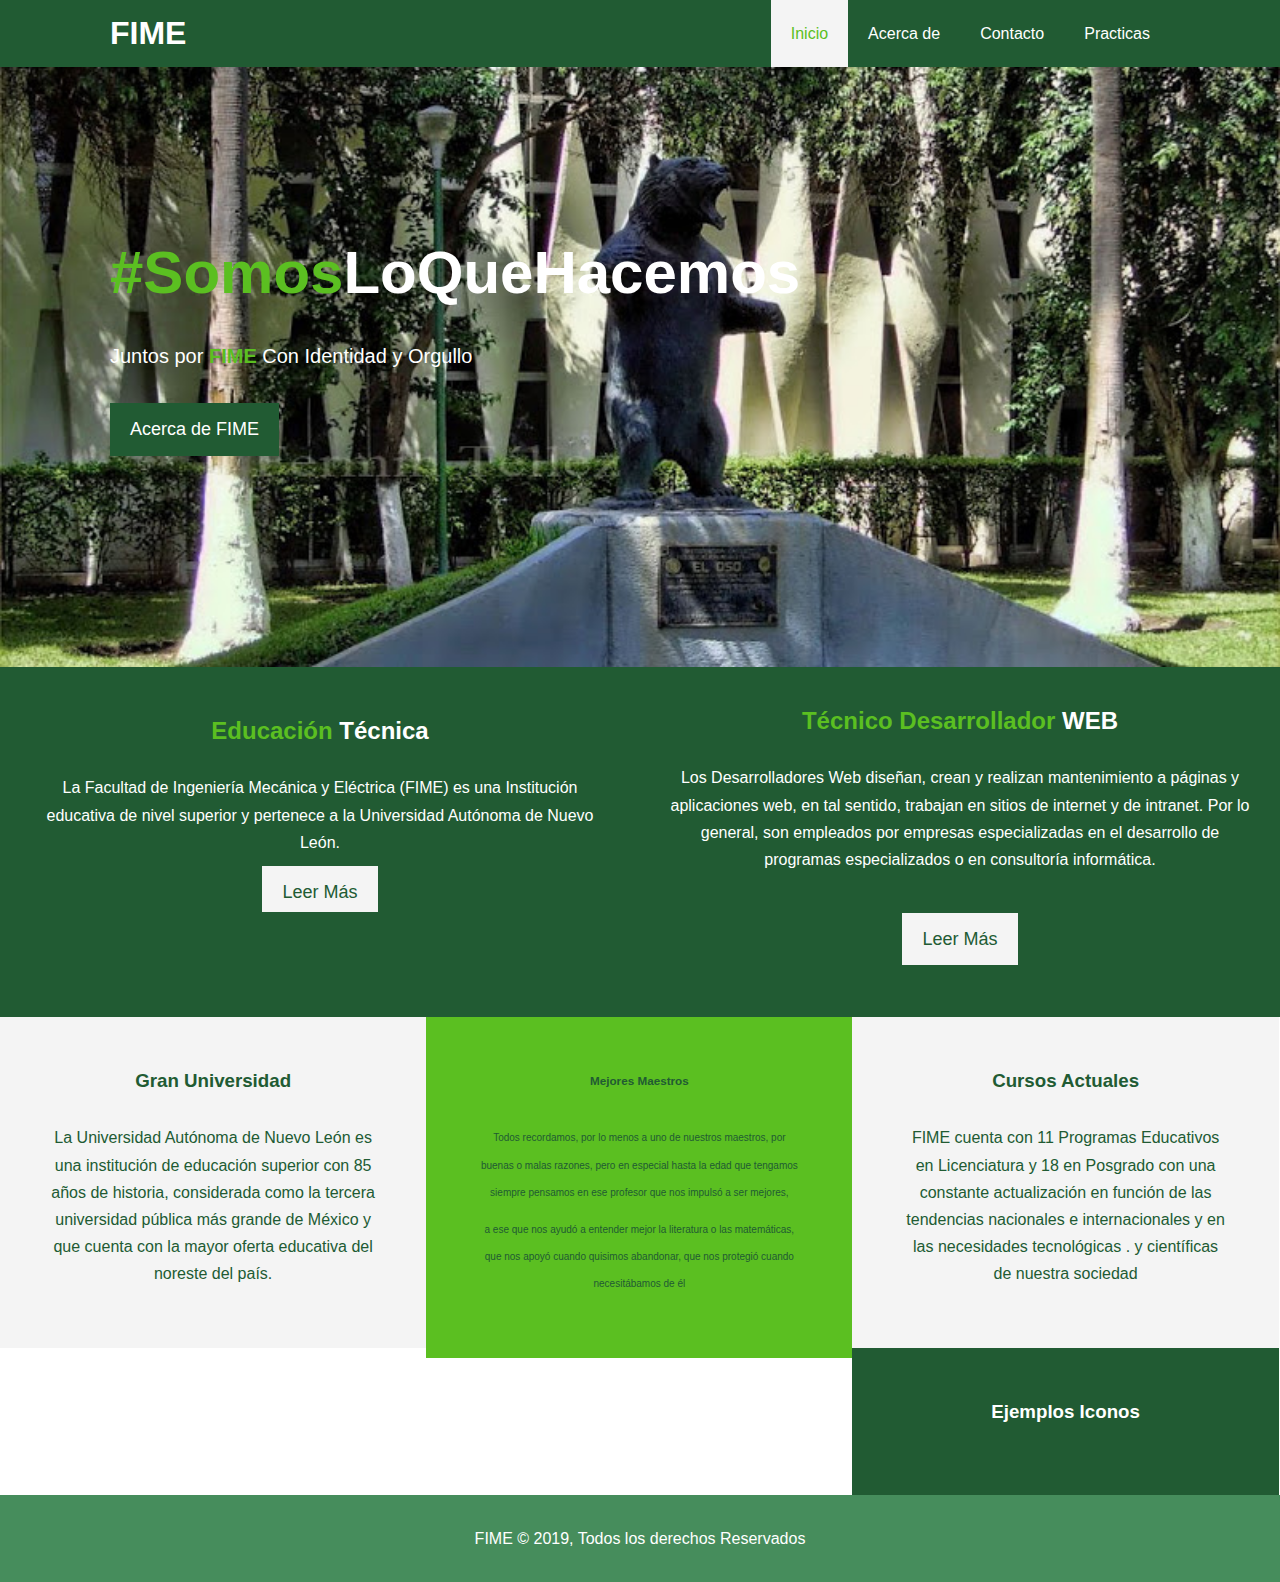
==== index.html @ ee2815a7 "Update index.html" ====
<!DOCTYPE html>
<html lang="en">
<head>
  <meta charset="UTF-8">
  <meta name="viewport" content="width=device-width, initial-scale=1.0">
  <meta http-equiv="X-UA-Compatible" content="ie=edge">
  <meta name="description" content="Ante Proyecto">
  <meta name="keywords" content="university, facultad, ingenieria, mecanica, electrica">
  <title>FIME | Educación Técnica</title>
  <link rel="stylesheet" type="text/css" href="./css/styles.css">
</head>
<body>
  <header>
    <nav id="navbar">
      <div class="container">
        <h1 class="logo" title="FIME Educación Técnica"><a href="../index.html">FIME</a></h1>
        <ul>
          <li><a class="current" href="../index.html">Inicio</a></li>
          <li><a href="../about.html">Acerca de</a></li>
          <li><a href="../contact.html">Contacto</a></li>
          <li><a href="../practicas.html">Practicas</a></li>
        </ul>
      </div>
    </nav>
    <div id="welcome">
      <div class="container">
        <div class="welcome-content">
          <h1><span class="text-primary">#Somos</span>LoQueHacemos</h1>
          <p class="lead">Juntos por <span class="text-primary"><b>FIME</b></span> Con Identidad y Orgullo</p>
          <a href="/about.html" class="btn">Acerca de FIME</a>
        </div>
      </div>
    </div>
  </header>

  <section id="home-info" class="bg-dark">
    <div class="info-img"></div>
    <div class="info-content1">
      <h2>
        <span class="text-primary">Educación</span> Técnica
      </h2>
      <p>La Facultad de Ingeniería Mecánica y Eléctrica (FIME) es una Institución educativa de nivel superior y pertenece a la Universidad Autónoma de Nuevo León.</p>
      <a href="/about.html" class="btn btn-light">Leer Más</a>
    </div>

    <div class="info-content">
      <h2>
        <span class="text-primary">Técnico Desarrollador</span> WEB
      </h2>
      <p>Los Desarrolladores Web diseñan, crean y realizan mantenimiento a páginas y aplicaciones web, en tal sentido, trabajan en sitios de internet y de intranet. Por lo general, son empleados por empresas especializadas en el desarrollo de programas especializados o en consultoría informática.</p>
      <a href="/practicas.html" class="btn btn-light">Leer Más</a>
    </div>

  </section>
<!-- https://fontawesome.com/icons-->
  <section id="features">
    <div class="box bg-light">
      <i class="fas fa-university fa-3x"></i>
      <h3>Gran Universidad</h3>
      <p>La Universidad Autónoma de Nuevo León es una institución de educación superior con 85 años de historia, considerada como la tercera universidad pública más grande de México y que cuenta con la mayor oferta educativa del noreste del país.</p>
    </div>
   
  
    <div class="box bg-primary">
  <i class="fab fa-apple fa-3x"></i>
      <h3>Mejores Maestros</h3>
      <p>Todos recordamos, por lo menos a uno de nuestros maestros, por buenas o malas razones, pero en especial hasta la edad que tengamos siempre pensamos en ese profesor que nos impulsó a ser mejores,</p>
    <p> a ese que nos ayudó a entender mejor la literatura o las matemáticas, que nos apoyó cuando quisimos abandonar, que nos protegió cuando necesitábamos de él</p>
    </div>
    <div class="box bg-light">
      <i class="fab fa-angular fa-3x"></i>
      <h3>Cursos Actuales</h3>
      <p>FIME cuenta con 11 Programas Educativos en Licenciatura y 18 en Posgrado con una constante actualización en función de las tendencias nacionales e internacionales y en las necesidades tecnológicas .
y científicas de nuestra sociedad</p>
    </div>
  
    <div class="box bg-dark">
        <h3>Ejemplos Iconos </h3>
<i class="fab fa-android fa-3x"></i>
<i class="fab fa-avianex fa-3x"></i>
<i class="fas fa-baseball-ball fa-3x"></i>
<i class="fas fa-battery-full fa-3x"></i>
<i class="fas fa-bomb fa-3x"></i>
<i class="fas fa-bone fa-3x"></i>
<i class="fab fa-bluetooth fa-3x"></i>
<i class="fas fa-bug fa-3x"></i>
<i class="fas fa-building fa-3x"></i>
<i class="fas fa-car-alt fa-3x"></i>
</div>
  </section>
    <div class="clr"></div>
  <footer id="main-footer">
    <p>FIME &copy; 2019, Todos los derechos Reservados</p>
  </footer> 
</body>
</html>
---- css/styles.css ----
/* Reiniciar */
* {
  margin: 0;
  padding: 0;
  box-sizing: border-box;
}

/* Estilo Menú */
html, body {
  font-family: 'Segoe UI', Tahoma, Geneva, Verdana, sans-serif;
  line-height: 1.7em;
}

a {
  color: #333;
  text-decoration: none;
}

h1, h2, h3 {
  padding-bottom: 20px;
}

p {
  margin: 10px 0;
}
/* Clases General */

/* container mantendrá el contenido centrado y con un máximo de ancho */
.container {
  margin: auto;
  max-width: 1100px;
  overflow: auto;
  padding: 0 20px;
}

.text-primary {
  color:#5BBF21;
}
.text-primary1 {
  color:#152ABC;
}

.lead {
  font-size: 20px;
}

.btn {
  display: inline-block;
  font-size: 18px;
  color: #fff;
  background: #215b33;
  padding: 13px 20px;
  border: none;
  cursor: pointer;
}
.btn:hover {
  background: #5BBF21;
}
.btn-light {
  background: #f4f4f4;
  color: #215b33;
}
.bg-dark {
  background: #215b33;
  color: #fff;
}
.bg-light {
  background: #f4f4f4;
  color: #215b33;
}
.bg-primary {
  background: #5BBF21;
  color: #215b33;
  font-size: 10px;
}
.clr {
  clear: both;
}
.l-heading {
  font-size: 40px;
}
.l-heading1 {
  font-size: 40px;
  text-align: center;
  color: #dfe32a;}

/* Padding */

.py-1 { padding: 10px 0; }
.py-2 { padding: 20px 0; }
.py-3 { padding: 30px 0; }

 /* 1- Navbar */
 #navbar {
   background: #215b33;
   color: #fff;
   overflow: auto;
 }
#navbar a {
  color: #fff;
}
#navbar h1 {
  float: left;
  padding-top: 20px;
}
#navbar ul {
  list-style: none;
  float: right;
}
#navbar ul li{
  float: left;
}
#navbar ul li a {
  display: block;
  padding: 20px;
  text-align: center;
}
#navbar ul li a:hover,
#navbar ul li a.current {
  border-color: #3d8e33;
  background: #f4f4f4;
  color: #5BBF21;
}
/* Reiniciar */
* {
  margin: 0;
  padding: 0;
  box-sizing: border-box;
}
/* Bienvenida */

#welcome {
  background: url('../imagenes/welcome_fime.jpg') no-repeat center center/cover;
  height: 600px;
} 
#welcome1 {
  background: url('../imagenes/fondo.jpg') no-repeat center center/cover;
  width: 100%;
  height: 400px;
}
#welcome .welcome-content {
  color: #fff;
  text-align: justify;
  padding-top: 170px;
}
#welcome1 .welcome-content1 {
  color: #Faa;
  text-align: justify;
  padding-top: 20px;
}
#welcome .welcome-content h1 {
  font-size: 60px;
  line-height: 1.2em;
}
#welcome .welcome-content p {
  padding-bottom: 20px;
  line-height: 1.7em;
}

#welcome .container {
  overflow: hidden !important;
}

/* Información Principal */

#home-info {
  height: 350px;
}

#home-info .info-img {
  float: center;
  width: 0%;
  background: url('https://via.placeholder.com/800x800') no-repeat  center cover;
  min-height: 0%;
}
#home-info .info-content {
  float: right;
  width: 50%;
  height: 85%;
  text-align: center;
  padding: 40px 30px;
  overflow: hidden;
}

#home-info .info-content1 {
  float: left;
  width: 50%;
  height: 70%;
  text-align: center;
  padding: 50px 30px;
  overflow: hidden;
}

#home-info .info-content p {
  padding-bottom: 30px
}

/* Información Secundaria */

.box {
  float: left;
  width: 33.3%;
  padding: 50px;
  text-align: center;
}

.box i {
  margin-bottom: 10px;
}

/* Acerca de */
#about-info .info-right {
  float: right;
  width: 50%;
  min-height: 100%;
}
#about-info .info-right img {
  display: block;
  margin: auto;
  width: 70%;
  border-radius: 50%;
}
#about-info .info-left {
  float: left;
  width: 50%;
  min-height: 100%;
}
/* Testimonos */
#testimonials {
  height: 600px;
  background: url('../imagenes/photo-fime-2-sepia-bg.jpg') no-repeat center center/cover;
  padding-top: 100px;
}
#testimonials1 {
  height: auto;
  background: url('../imagenes/fondo2.jpg') no-repeat center center/cover;
  padding-top: 100px;
}
#testimonials h2 {
  color: #fff;
  text-align: center;
  padding-bottom: 40px;
}

#testimonials .testimonial {
  padding: 20px;
  margin-bottom: 40px;
  border-radius: 5px;
  opacity: 0.9;
}
#testimonials .testimonial img {
  width: 100px;
  float: left;
  margin-right: 20px;
  border-radius: 50%;
}

/* Forma de Contacto */

#contact-form .form-group {
  margin-bottom: 20px;
}

#contact-form label {
  display: block;
  margin-bottom: 5px;
}

#contact-form input,
#contact-form textarea {
  width: 100%;
  padding: 10px;
  border: 1px #ddd solid;
}

#contact-form textarea {
  height: 200px;
}

#contact-form input:focus,
#contact-form textarea:focus {
  outline: none;
  border-color: #5BBF21;
}

/* Pie de página */

#main-footer {
  text-align: center;
  background: #468d5c;
  color: #fff;
  padding: 20px;
}
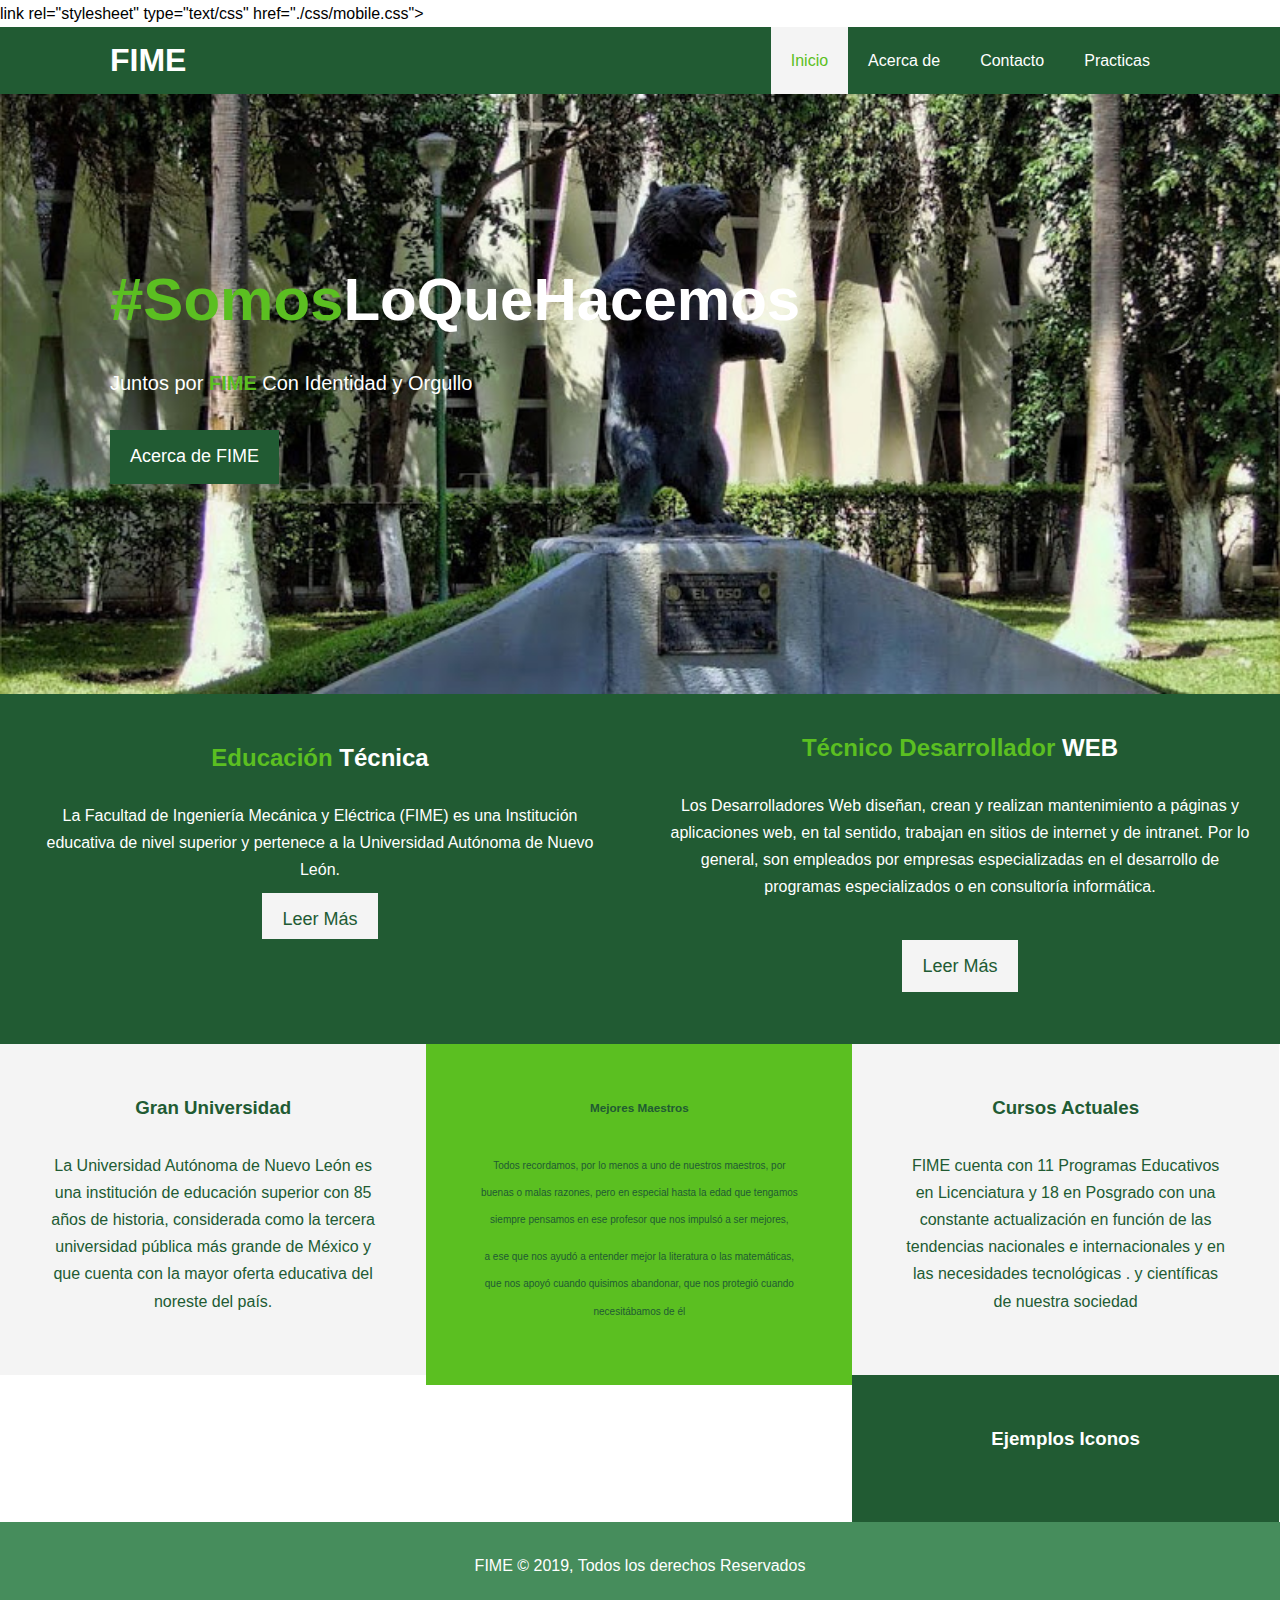
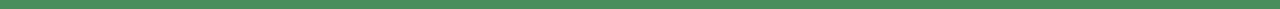
==== commit 648d3df9: "Update index.html" ====
--- a/index.html
+++ b/index.html
@@ -8,17 +8,18 @@
   <meta name="keywords" content="university, facultad, ingenieria, mecanica, electrica">
   <title>FIME | Educación Técnica</title>
   <link rel="stylesheet" type="text/css" href="./css/styles.css">
+  link rel="stylesheet" type="text/css" href="./css/mobile.css">
 </head>
 <body>
   <header>
     <nav id="navbar">
       <div class="container">
-        <h1 class="logo" title="FIME Educación Técnica"><a href="../index.html">FIME</a></h1>
+        <h1 class="logo" title="FIME Educación Técnica"><a href="./index.html">FIME</a></h1>
         <ul>
-          <li><a class="current" href="../index.html">Inicio</a></li>
-          <li><a href="../about.html">Acerca de</a></li>
-          <li><a href="../contact.html">Contacto</a></li>
-          <li><a href="../practicas.html">Practicas</a></li>
+          <li><a class="current" href="./index.html">Inicio</a></li>
+          <li><a href="./about.html">Acerca de</a></li>
+          <li><a href="./contact.html">Contacto</a></li>
+          <li><a href="./practicas.html">Practicas</a></li>
         </ul>
       </div>
     </nav>
@@ -27,7 +28,7 @@
         <div class="welcome-content">
           <h1><span class="text-primary">#Somos</span>LoQueHacemos</h1>
           <p class="lead">Juntos por <span class="text-primary"><b>FIME</b></span> Con Identidad y Orgullo</p>
-          <a href="/about.html" class="btn">Acerca de FIME</a>
+          <a href="./about.html" class="btn">Acerca de FIME</a>
         </div>
       </div>
     </div>
@@ -40,7 +41,7 @@
         <span class="text-primary">Educación</span> Técnica
       </h2>
       <p>La Facultad de Ingeniería Mecánica y Eléctrica (FIME) es una Institución educativa de nivel superior y pertenece a la Universidad Autónoma de Nuevo León.</p>
-      <a href="/about.html" class="btn btn-light">Leer Más</a>
+      <a href="./about.html" class="btn btn-light">Leer Más</a>
     </div>
 
     <div class="info-content">
@@ -48,7 +49,7 @@
         <span class="text-primary">Técnico Desarrollador</span> WEB
       </h2>
       <p>Los Desarrolladores Web diseñan, crean y realizan mantenimiento a páginas y aplicaciones web, en tal sentido, trabajan en sitios de internet y de intranet. Por lo general, son empleados por empresas especializadas en el desarrollo de programas especializados o en consultoría informática.</p>
-      <a href="/practicas.html" class="btn btn-light">Leer Más</a>
+      <a href="./practicas.html" class="btn btn-light">Leer Más</a>
     </div>
 
   </section>
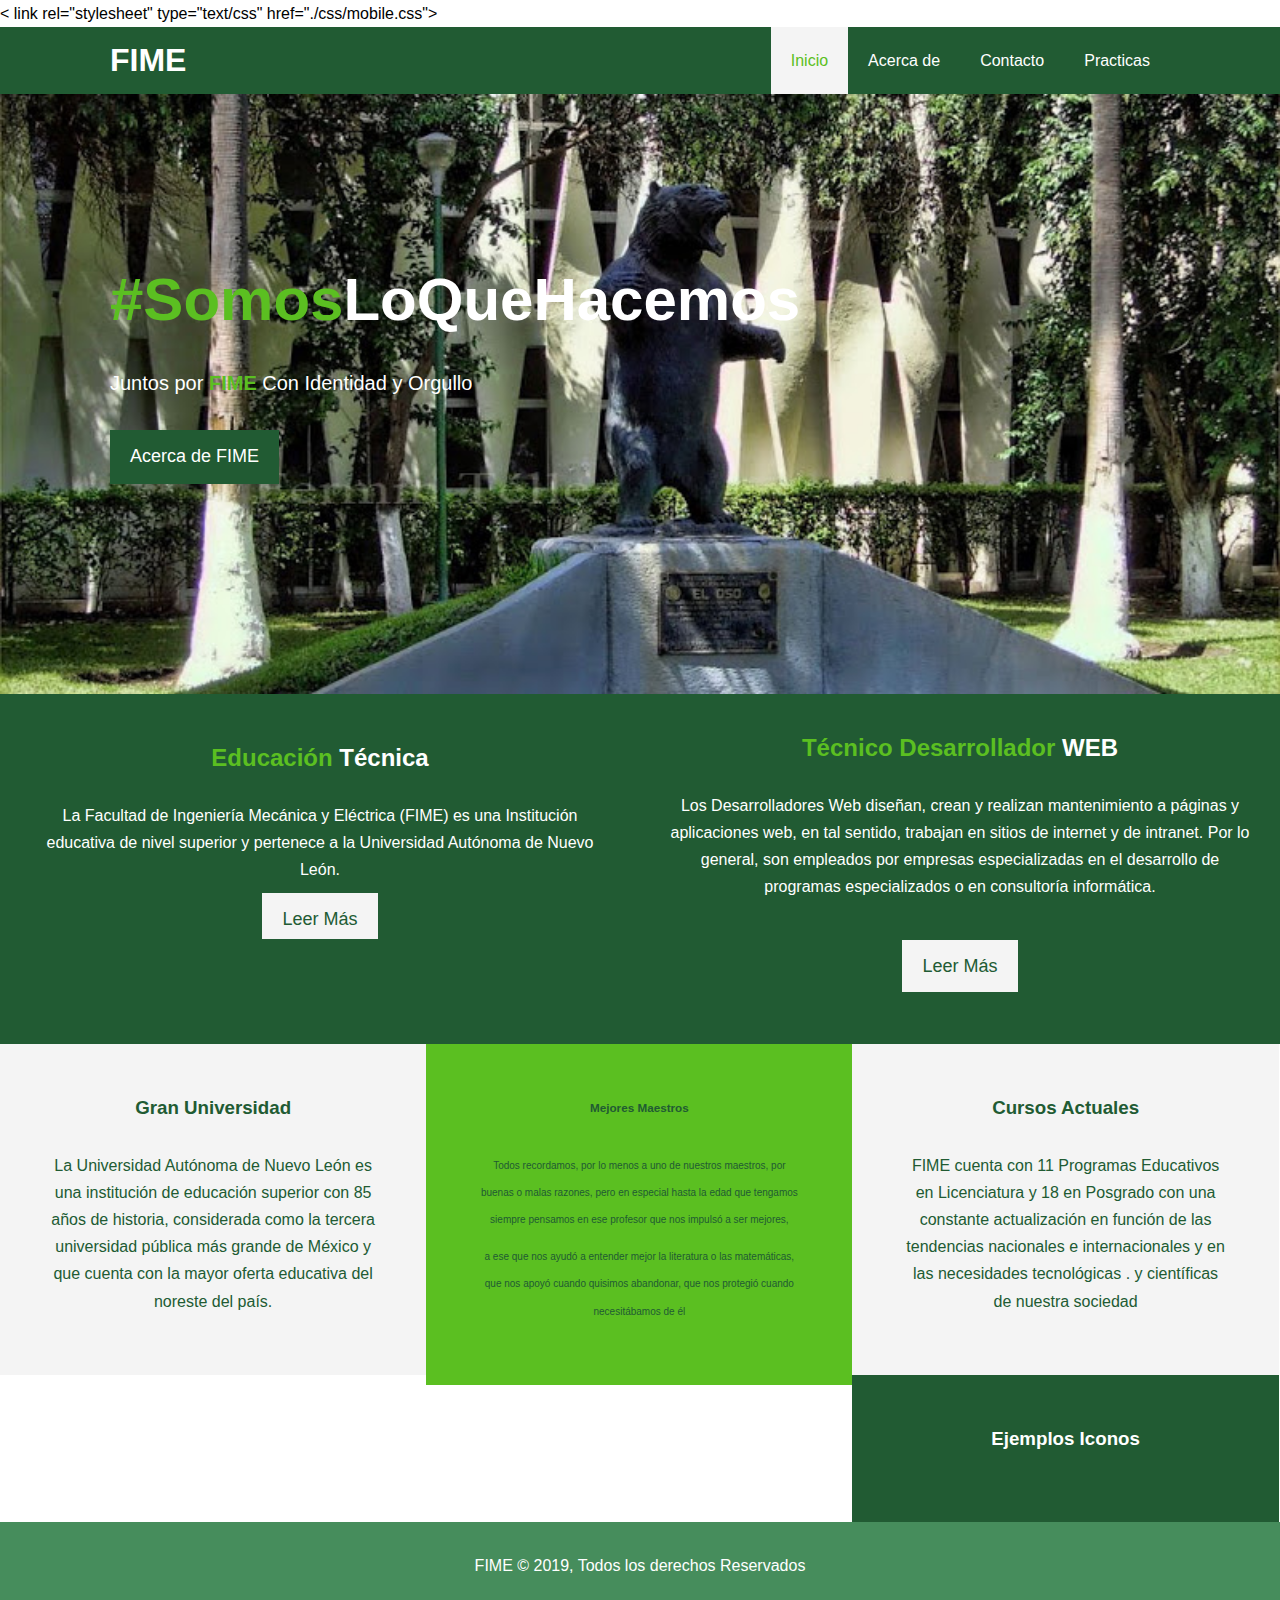
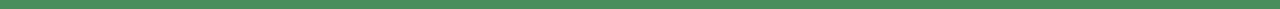
==== commit b33e142d: "Update index.html" ====
--- a/index.html
+++ b/index.html
@@ -8,7 +8,7 @@
   <meta name="keywords" content="university, facultad, ingenieria, mecanica, electrica">
   <title>FIME | Educación Técnica</title>
   <link rel="stylesheet" type="text/css" href="./css/styles.css">
-  link rel="stylesheet" type="text/css" href="./css/mobile.css">
+ < link rel="stylesheet" type="text/css" href="./css/mobile.css">
 </head>
 <body>
   <header>
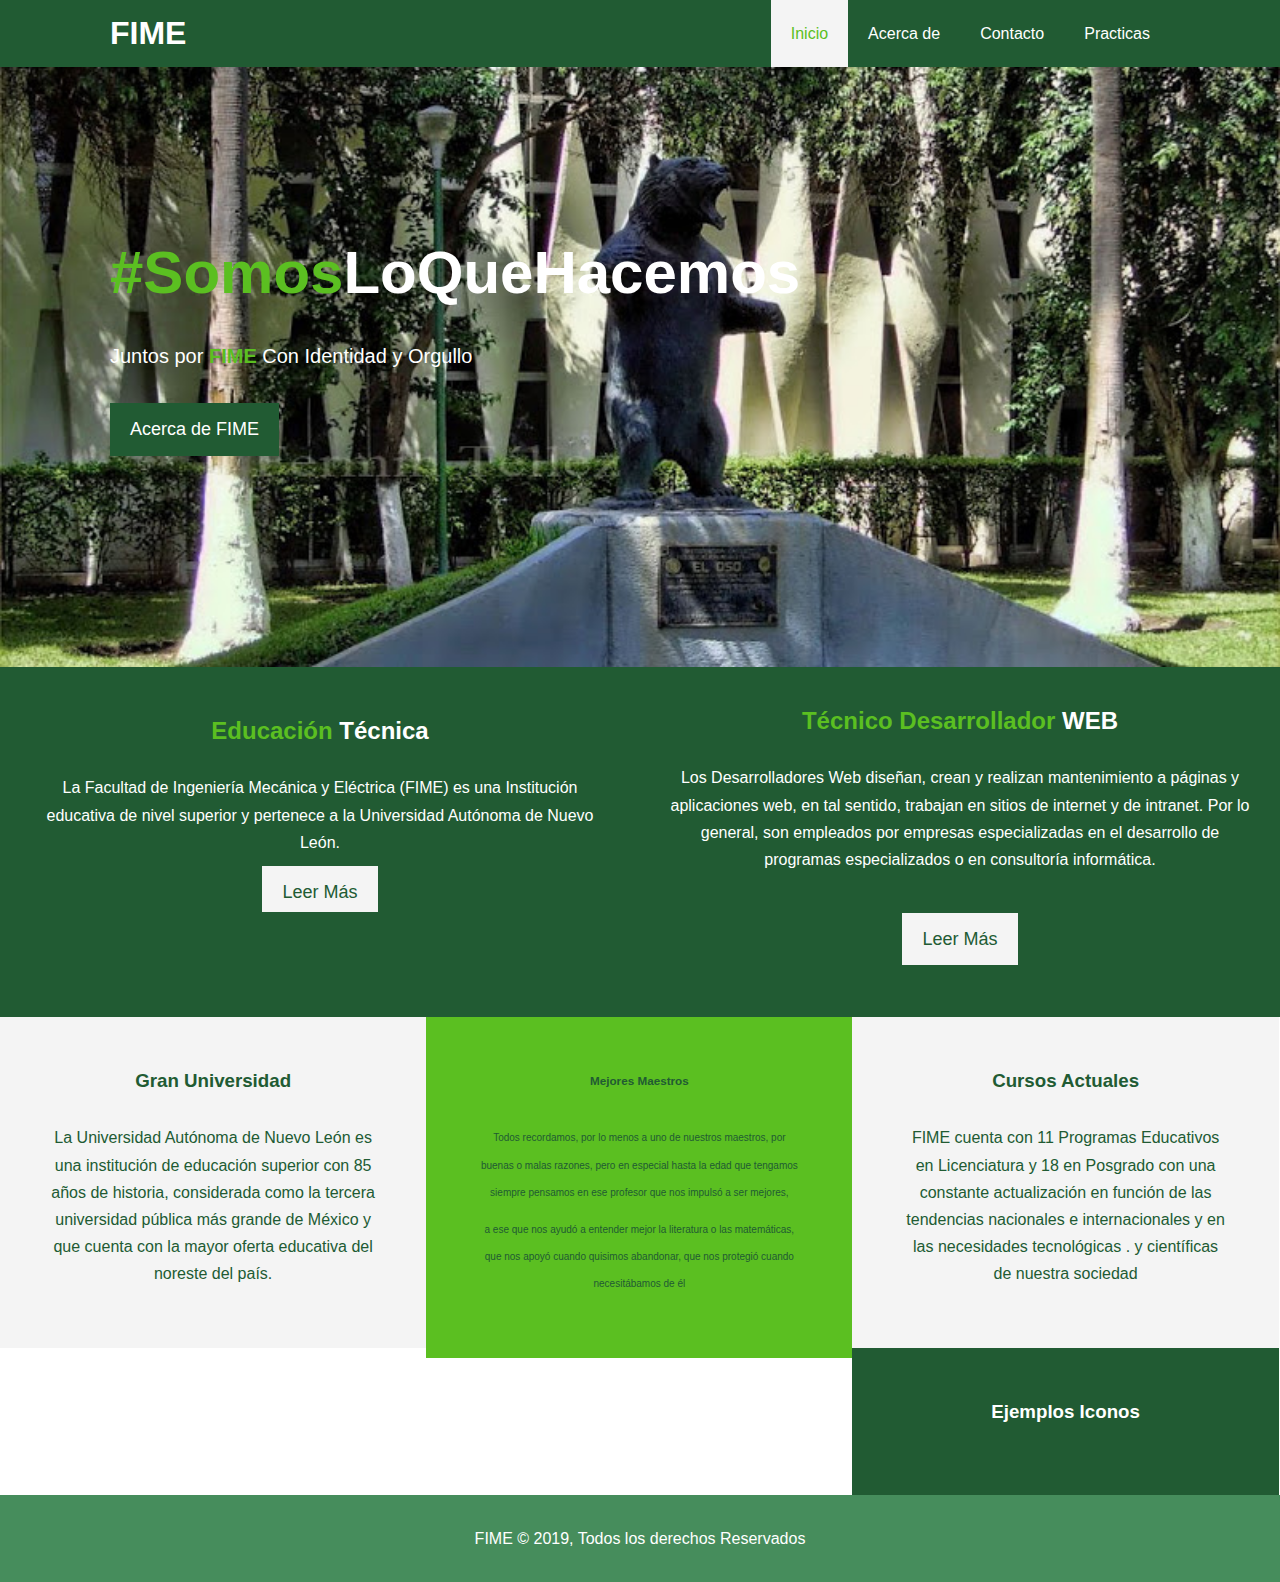
==== commit dd334845: "Update index.html" ====
--- a/index.html
+++ b/index.html
@@ -8,7 +8,7 @@
   <meta name="keywords" content="university, facultad, ingenieria, mecanica, electrica">
   <title>FIME | Educación Técnica</title>
   <link rel="stylesheet" type="text/css" href="./css/styles.css">
- < link rel="stylesheet" type="text/css" href="./css/mobile.css">
+ <link rel="stylesheet" type="text/css" media="screen and (max-width: 768px)" href="./css/mobile.css">
 </head>
 <body>
   <header>
--- a/css/mobile.css
+++ b/css/mobile.css
@@ -0,0 +1,60 @@
+#navbar .logo {
+  float: none;
+  text-align: center;
+}
+
+#navbar ul, #navbar ul li {
+  float: none;
+}
+
+#navbar ul li a {
+  padding: 5px;
+  border-bottom: #fff dotted 1px;
+}
+
+/* Showcase */
+#welcome {
+  height: 100%;
+
+}
+
+#welcome .welcome-content {
+  padding-top: 70px;
+  padding-bottom: 30px;
+}
+
+/* Home-Info */
+
+#home-info .info-img {
+  display:none;
+}
+
+#home-info .info-content {
+  float: none;
+  width: 100%;
+}
+
+/* Información Secundaria */
+
+.box {
+  float: none;
+  width: 100%;
+}
+
+/* Acerca de */
+#about-info .info-right,
+#about-info .info-left {
+  float:none;
+  width: 100%;
+}
+#about-info .info-right {
+  margin-top: 30px;
+}
+.l-heading {
+  text-align: center;
+}
+
+/* Contact */
+#contact-info .box {
+  border-bottom: #fff dotted 1px
+}
